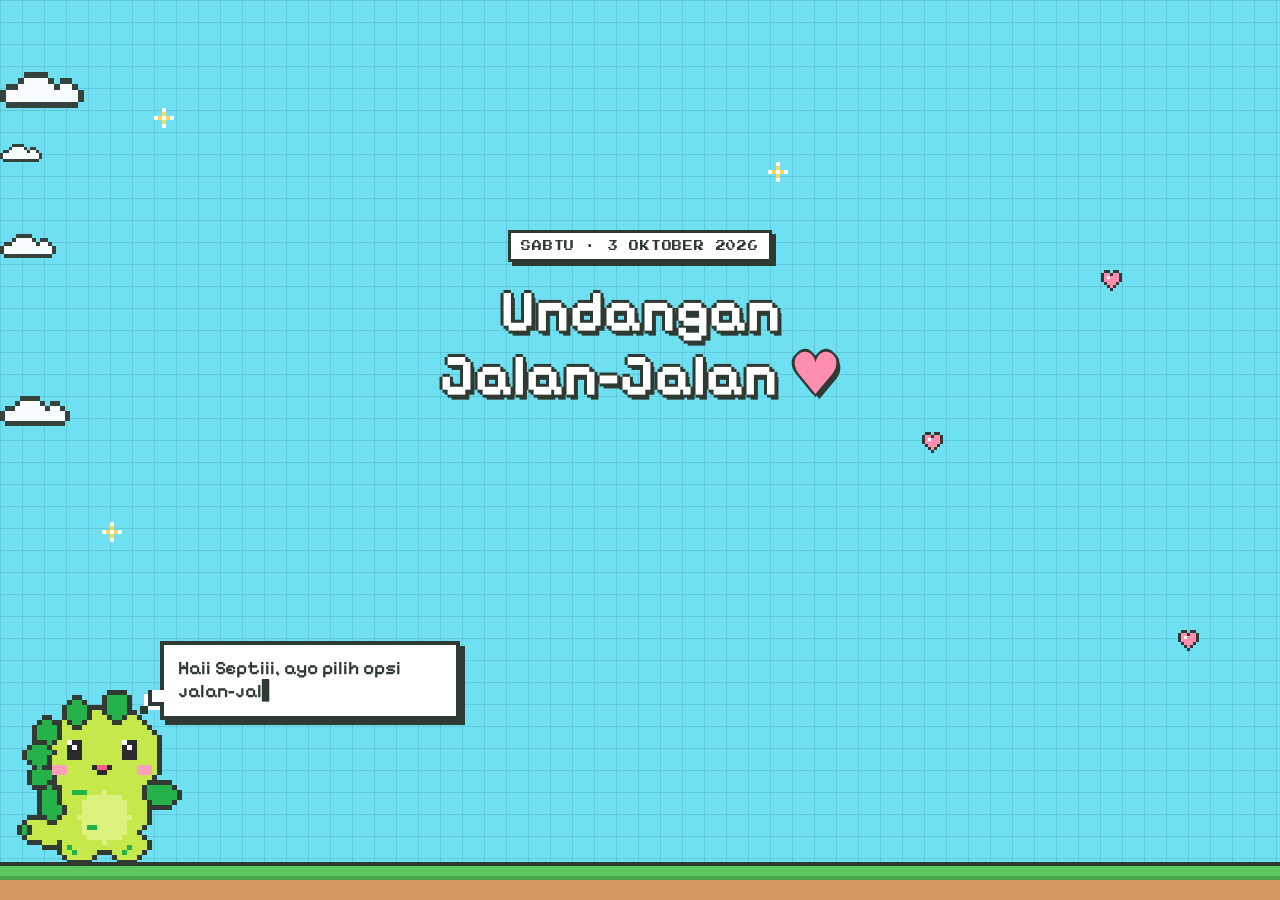
==== undangan-septi/index.html @ 7ed09041 "Tambah halaman undangan interaktif dengan dino pixel Co-Authored-By: Claude Opus 5.5 <noreply@anthro" ====
<!doctype html><html lang="id"><head><meta charset="utf-8"><meta name="viewport" content="width=device-width,initial-scale=1,viewport-fit=cover"></head><body style="margin:0">
<title>Undangan Jalan-Jalan Septi</title>
<link rel="preconnect" href="https://fonts.googleapis.com">
<link rel="preconnect" href="https://fonts.gstatic.com" crossorigin>
<link rel="stylesheet" href="https://fonts.googleapis.com/css2?family=Pixelify+Sans:wght@400;600;700&family=Press+Start+2P&display=swap">
<style>
  :root {
    color-scheme: light;
    --sky: #6fe0f2;
    --grid: rgba(20, 90, 110, 0.16);
    --ink: #2f3a33;
    --paper: #ffffff;
    --lime: #c5e84b;
    --leaf: #26b24b;
    --leaf-dark: #1c8a39;
    --pink: #ff8fb1;
    --pink-soft: #ffd3e0;
    --sun: #ffd65c;
    --grass: #5cc85f;
    --dirt: #d49a62;
  }
  html, body { height: 100%; }
  body {
    background-color: var(--sky);
    background-image:
      linear-gradient(var(--grid) 1px, transparent 1px),
      linear-gradient(90deg, var(--grid) 1px, transparent 1px);
    background-size: 22px 22px;
    color: var(--ink);
    font-family: "Pixelify Sans", ui-rounded, "Trebuchet MS", system-ui, sans-serif;
    font-size: 18px;
    overflow-x: hidden;
  }
  .app {
    position: relative;
    min-height: 100%;
    display: flex;
    flex-direction: column;
  }
  .deco { position: fixed; inset: 0; pointer-events: none; overflow: hidden; }
  .cloud { position: absolute; image-rendering: pixelated; opacity: 0.95; animation: drift linear infinite; }
  @keyframes drift { from { transform: translateX(110vw); } to { transform: translateX(-40vw); } }
  .sparkle { position: absolute; image-rendering: pixelated; animation: twinkle 2.4s ease-in-out infinite; }
  @keyframes twinkle { 0%, 100% { opacity: .25; transform: scale(.8); } 50% { opacity: 1; transform: scale(1.1); } }

  .ground {
    position: fixed; left: 0; right: 0; bottom: 0; height: 34px;
    background:
      linear-gradient(var(--grass) 0 10px, #45a84a 10px 14px, var(--dirt) 14px);
    border-top: 4px solid var(--ink);
    padding-bottom: env(safe-area-inset-bottom, 0px);
  }

  main {
    position: relative;
    z-index: 2;
    flex: 1;
    display: grid;
    place-items: center;
    padding-inline: 16px;
    padding-block: 28px 290px;
  }
  .panel { width: 100%; max-width: 620px; display: grid; gap: 18px; justify-items: center; text-align: center; }
  .eyebrow {
    font-family: "Press Start 2P", monospace; font-size: 10px; letter-spacing: .08em;
    background: var(--paper); border: 3px solid var(--ink); padding: 8px 10px;
    box-shadow: 4px 4px 0 var(--ink);
  }
  h1 {
    margin: 0; font-weight: 700; line-height: 1.1;
    font-size: clamp(34px, 9vw, 58px);
    color: var(--paper);
    text-shadow: 3px 0 var(--ink), -3px 0 var(--ink), 0 3px var(--ink), 0 -3px var(--ink), 4px 5px 0 var(--ink);
    text-wrap: balance;
  }
  h1 .heart { color: var(--pink); }

  .btn {
    font-family: "Pixelify Sans", ui-rounded, system-ui, sans-serif;
    font-weight: 700;
    font-size: 22px;
    color: var(--ink);
    background: var(--paper);
    border: 4px solid var(--ink);
    box-shadow: 5px 5px 0 var(--ink);
    padding: 14px 26px;
    cursor: pointer;
    transition: transform .08s, box-shadow .08s, background .15s;
    min-height: 56px;
  }
  a.btn { display: inline-block; text-decoration: none; }
  .btn:hover { transform: translate(-1px, -2px); box-shadow: 6px 7px 0 var(--ink); }
  .btn:active { transform: translate(3px, 3px); box-shadow: 2px 2px 0 var(--ink); }
  .btn:focus-visible { outline: 4px dashed var(--pink); outline-offset: 4px; }
  .btn.primary { background: var(--lime); }
  .btn.pink { background: var(--pink-soft); }
  .btn.big { font-size: 28px; padding: 16px 44px; }
  .btn[disabled] { opacity: .45; cursor: default; transform: none; box-shadow: 5px 5px 0 var(--ink); }
  .btn.chosen { background: var(--lime); opacity: 1; }

  .choices { display: flex; flex-wrap: wrap; gap: 18px; justify-content: center; width: 100%; }
  .time-btn { display: grid; gap: 2px; min-width: 150px; }
  .time-btn .t { font-size: 38px; line-height: 1; }
  .time-btn .s { font-size: 15px; font-weight: 400; }

  .opt {
    display: grid; justify-items: center; gap: 6px;
    width: 172px; padding: 14px 12px 16px;
  }
  .opt canvas { width: 64px; height: 64px; image-rendering: pixelated; }
  .opt .n { font-size: 21px; line-height: 1.1; }
  .opt .s { font-size: 14px; font-weight: 400; line-height: 1.2; }

  .schedule {
    width: 100%;
    background: var(--paper);
    border: 4px solid var(--ink);
    box-shadow: 6px 6px 0 var(--ink);
    text-align: left;
  }
  .schedule-head {
    background: var(--leaf); color: var(--paper);
    padding: 10px 14px; border-bottom: 4px solid var(--ink);
    display: flex; flex-wrap: wrap; justify-content: space-between; gap: 4px 12px; align-items: baseline;
  }
  .schedule-head b { font-size: 22px; }
  .schedule-head span { font-family: "Press Start 2P", monospace; font-size: 9px; letter-spacing: .06em; }
  .table-wrap { overflow-x: auto; }
  table { width: 100%; border-collapse: collapse; font-size: 17px; }
  th {
    font-family: "Press Start 2P", monospace; font-size: 9px; letter-spacing: .06em;
    text-align: left; padding: 10px 12px; background: var(--pink-soft); border-bottom: 3px solid var(--ink);
  }
  td { padding: 10px 12px; border-bottom: 2px dashed rgba(47, 58, 51, .25); vertical-align: top; }
  tr:last-child td { border-bottom: 0; }
  td.time { white-space: nowrap; font-weight: 700; font-variant-numeric: tabular-nums; }
  tr.star td { background: #f4fbd8; }
  tr.star td:nth-child(2)::after { content: " ♥"; color: var(--pink); }
  .place { color: var(--leaf-dark); font-weight: 600; }

  .row-actions { display: flex; flex-wrap: wrap; gap: 16px; justify-content: center; }
  .note { font-size: 15px; margin: 0; max-width: 46ch; }

  /* ---- Dino & balon ---- */
  .dino-zone {
    position: fixed; z-index: 3;
    left: 12px; bottom: 30px;
    transition: left 1.6s steps(16), transform 1.6s steps(16);
    padding-bottom: env(safe-area-inset-bottom, 0px);
  }
  .dino-zone.center { left: 50%; transform: translateX(-50%); }
  #dino { display: block; image-rendering: pixelated; width: 170px; height: 200px; }
  .qmark {
    position: absolute; left: 0; top: -14px;
    font-family: "Press Start 2P", monospace; font-size: 26px; color: var(--paper);
    text-shadow: 3px 0 var(--ink), -3px 0 var(--ink), 0 3px var(--ink), 0 -3px var(--ink);
    animation: hop .7s steps(2) infinite;
  }
  @keyframes hop { 50% { transform: translateY(-6px) rotate(8deg); } }
  .bubble {
    box-sizing: border-box;
    position: absolute; left: 148px; bottom: 150px;
    width: max-content; max-width: min(300px, calc(100vw - 180px));
    background: var(--paper);
    border: 4px solid var(--ink);
    box-shadow: 5px 5px 0 var(--ink);
    padding: 12px 14px;
    font-size: 19px; font-weight: 600; line-height: 1.25;
    animation: pop .25s steps(3);
  }
  .bubble::before {
    content: ""; position: absolute; left: -16px; bottom: 10px;
    width: 12px; height: 12px; background: var(--paper);
    border-left: 4px solid var(--ink); border-bottom: 4px solid var(--ink);
    box-shadow: -4px 4px 0 0 var(--paper);
  }
  .bubble::after {
    content: ""; position: absolute; left: -24px; bottom: 2px; width: 8px; height: 8px;
    background: var(--ink);
  }
  .dino-zone.center .bubble { left: 50%; transform: translateX(-50%); bottom: 206px; max-width: min(320px, calc(100vw - 32px)); }
  .dino-zone.center .bubble::before, .dino-zone.center .bubble::after { display: none; }
  @keyframes pop { from { transform: scale(.6); } to { transform: scale(1); } }
  .dino-zone.center .bubble { animation: none; }
  .caret { display: inline-block; width: .5em; animation: blink 1s steps(2) infinite; }
  @keyframes blink { 50% { opacity: 0; } }

  .fade-in { animation: fadeIn .35s steps(4) both; }
  @keyframes fadeIn { from { opacity: 0; transform: translateY(8px); } to { opacity: 1; transform: none; } }

  .heart-fx { position: fixed; z-index: 4; image-rendering: pixelated; pointer-events: none; animation: floatUp linear forwards; }
  @keyframes floatUp { 0% { transform: translateY(0); opacity: 1; } 75% { opacity: 1; } 100% { transform: translateY(-85vh); opacity: 0; } }

  .side-card {
    position: absolute; bottom: 18px; width: 150px; box-sizing: border-box;
    background: var(--paper); border: 4px solid var(--ink); box-shadow: 5px 5px 0 var(--ink);
    padding: 10px 8px; display: grid; justify-items: center; gap: 4px; text-align: center;
    animation: pop .3s steps(3) both;
  }
  .side-card.left { right: calc(100% + 10px); }
  .side-card.right { left: calc(100% + 10px); animation-delay: .15s; }
  .side-card .lbl { font-family: "Press Start 2P", monospace; font-size: 8px; letter-spacing: .06em; }
  .side-card .big { font-size: 34px; font-weight: 700; line-height: 1; font-variant-numeric: tabular-nums; }
  .side-card .nm { font-size: 18px; font-weight: 700; line-height: 1.1; }
  .side-card canvas { width: 44px; height: 44px; image-rendering: pixelated; }
  .overlay {
    position: fixed; inset: 0; z-index: 10; background: rgba(34, 44, 38, .72);
    display: grid; place-items: center; padding-inline: 16px; padding-block: 16px;
  }
  .sheet {
    width: 100%; max-width: 420px; background: var(--sky); border: 4px solid var(--ink); box-shadow: 6px 6px 0 var(--ink);
    padding: 14px; display: grid; gap: 12px; justify-items: center; text-align: center; box-sizing: border-box;
  }
  .sheet img { width: 100%; max-height: 52vh; object-fit: contain; border: 3px solid var(--ink); background: var(--paper); }
  .sheet p { margin: 0; font-size: 16px; font-weight: 600; }
  .sheet .row-actions { gap: 12px; }
  .sheet .btn { font-size: 18px; padding: 10px 16px; min-height: 48px; }
  .link-btn { background: none; border: 0; font: inherit; font-size: 15px; text-decoration: underline; color: var(--ink); cursor: pointer; }
  @media (max-width: 520px) {
    body { font-size: 17px; }
    #dino { width: 136px; height: 160px; }
    .qmark { font-size: 20px; }
    .side-card { width: 112px; padding: 8px 6px; bottom: 12px; }
    .side-card.left { right: calc(100% + 6px); }
    .side-card.right { left: calc(100% + 6px); }
    .side-card .big { font-size: 28px; }
    .side-card .nm { font-size: 16px; }
    .side-card .lbl { font-size: 7px; }
    .bubble { left: 120px; bottom: 118px; font-size: 17px; max-width: calc(100vw - 150px); }
    .dino-zone.center .bubble { bottom: 166px; }
    main { padding-block: 22px 240px; }
    .opt { width: 100%; max-width: 320px; grid-template-columns: 56px 1fr; justify-items: start; text-align: left; align-items: center; column-gap: 12px; padding: 10px 14px; }
    .opt canvas { width: 56px; height: 56px; grid-row: span 2; }
    .choices { gap: 14px; }
    table { font-size: 15px; }
    td, th { padding: 8px 8px; }
  }
  @media (prefers-reduced-motion: reduce) {
    .cloud, .sparkle, .qmark { animation: none; }
    .dino-zone { transition: none; }
  }
</style>

<div class="app">
  <div class="deco" id="deco" aria-hidden="true"></div>
  <div class="ground" aria-hidden="true"></div>

  <main>
    <div class="panel" id="panel" aria-live="polite"></div>
  </main>

  <div class="dino-zone" id="dinoZone">
    <div class="bubble" id="bubble" role="status"></div>
    <canvas id="dino" width="34" height="40" aria-label="Dino hijau kecil yang lucu"></canvas>
  </div>
</div>

<script>
(() => {
  // ===================== DINO PIXEL =====================
  const GW = 34, GH = 40, OY = 2;
  const COL = {
    L: "#c5e84b", Y: "#dcf27f", G: "#26b24b", g: "#26b24b", O: "#333a33",
    K: "#2b2b2b", W: "#ffffff", P: "#ff9fb8", T: "#ff5d86", B: "#8fd8ff",
  };
  const inE = (x, y, cx, cy, rx, ry) => {
    const dx = (x + 0.5 - cx) / rx, dy = (y + 0.5 - cy) / ry;
    return dx * dx + dy * dy <= 1;
  };
  const ARMS = {
    down: [[6.5, 26, 2.8, 2.2], [25.8, 26, 2.2, 1.8]],
    waveA: [[5.2, 20.5, 2, 3.2], [25.8, 26, 2.2, 1.8]],
    waveB: [[4.2, 22.8, 3, 2.1], [25.8, 26, 2.2, 1.8]],
    upA: [[5.2, 20, 2, 3.2], [27, 20, 2, 3.2]],
    upB: [[5.8, 19, 2, 3.2], [26.4, 19, 2, 3.2]],
  };
  const SPIKES = [[13, 5.2, 2.4], [21, 6.6, 2.2], [26.8, 10.4, 2.2], [28.6, 14.8, 2.2], [28.2, 19.4, 2], [26.4, 23.3, 1.9]];
  const cache = {};

  function buildBody(armKey) {
    if (cache[armKey]) return cache[armKey];
    const g = new Array(GW * GH).fill(null);
    const set = (x, y, v) => { if (x >= 0 && y >= 0 && x < GW && y < GH) g[y * GW + x] = v; };
    const get = (x, y) => (x < 0 || y < 0 || x >= GW || y >= GH) ? null : g[y * GW + x];
    for (let y = 0; y < GH - OY; y++) for (let x = 0; x < GW; x++) {
      if (inE(x, y, 16, 15, 11.5, 9.5) || inE(x, y, 16, 26, 9, 8) ||
          inE(x, y, 11, 33, 4, 3) || inE(x, y, 20.5, 33, 4, 3) || inE(x, y, 26.5, 30, 5.5, 2.6)) set(x, y, "L");
    }
    for (let y = 0; y < GH; y++) for (let x = 0; x < GW; x++) {
      if (get(x, y) === "L" && inE(x, y, 15.5, 27.5, 5, 5)) set(x, y, "Y");
      if (get(x, y) && x >= 31 && y >= 28) set(x, y, "G");
    }
    for (const [cx, cy, r] of SPIKES) for (let y = 0; y < GH; y++) for (let x = 0; x < GW; x++) if (inE(x, y, cx, cy, r, r)) set(x, y, "G");
    for (const [cx, cy, rx, ry] of ARMS[armKey]) for (let y = 0; y < GH; y++) for (let x = 0; x < GW; x++) if (inE(x, y, cx, cy, rx, ry)) set(x, y, "G");
    // bintik-bintik
    [[19, 22], [20, 22], [21, 22], [17, 29], [18, 29], [10, 33], [11, 34], [21, 34], [22, 33]].forEach(([x, y]) => set(x, y, "g"));
    // garis tepi
    const out = g.slice();
    for (let y = 0; y < GH; y++) for (let x = 0; x < GW; x++) {
      const v = get(x, y);
      const n = [get(x + 1, y), get(x - 1, y), get(x, y + 1), get(x, y - 1)];
      if (!v && n.some(Boolean)) out[y * GW + x] = "O";
      if ((v === "L" || v === "Y") && n.includes("G")) out[y * GW + x] = "O";
    }
    // kaki: garis pemisah
    [[15, 34], [15, 35], [16, 35]].forEach(([x, y]) => { if (out[y * GW + x]) out[y * GW + x] = "O"; });
    cache[armKey] = out;
    return out;
  }

  function faceCells(face, blink) {
    const c = [];
    const put = (x, y, v) => c.push([x, y, v]);
    const cheeks = () => { for (const x0 of [6, 23]) for (let x = x0; x < x0 + 3; x++) for (let y = 17; y <= 18; y++) put(x, y, "P"); };
    if (face === "happy") {
      [[9, 15], [10, 14], [11, 14], [12, 15], [19, 15], [20, 14], [21, 14], [22, 15]].forEach(([x, y]) => put(x, y, "K"));
      for (let x = 13; x <= 18; x++) put(x, 17, "K");
      put(13, 18, "K"); put(18, 18, "K");
      for (let x = 14; x <= 17; x++) put(x, 18, "T");
      for (let x = 14; x <= 17; x++) put(x, 19, "K");
      cheeks();
    } else if (face === "confused") {
      [[10, 14], [11, 14], [10, 15], [11, 15]].forEach(([x, y]) => put(x, y, "K"));
      put(11, 14, "W");
      [[19, 14], [20, 14], [21, 14], [22, 14]].forEach(([x, y]) => put(x, y, "K"));
      [[9, 12], [10, 11], [11, 11], [20, 11], [21, 11], [22, 12]].forEach(([x, y]) => put(x, y, "K"));
      [[13, 18], [14, 17], [15, 18], [16, 17], [17, 18], [18, 17]].forEach(([x, y]) => put(x, y, "K"));
      put(7, 11, "B"); put(7, 12, "B"); put(6, 12, "B");
      cheeks();
    } else {
      if (blink) {
        [[9, 15], [10, 15], [11, 15], [20, 15], [21, 15], [22, 15]].forEach(([x, y]) => put(x, y, "K"));
      } else {
        for (const x0 of [9, 20]) for (let x = x0; x < x0 + 3; x++) for (let y = 12; y <= 15; y++) put(x, y, "K");
        put(10, 13, "W"); put(21, 13, "W"); put(11, 12, "W"); put(22, 12, "W");
      }
      put(14, 17, "K"); put(17, 17, "K"); put(15, 17, "T"); put(16, 17, "T"); put(15, 18, "K"); put(16, 18, "K");
      cheeks();
    }
    return c;
  }

  const dCanvas = document.getElementById("dino");
  const dctx = dCanvas.getContext("2d");
  const dino = { mood: "normal", anim: "idle", t: 0, blinkT: 2.5, blink: 0 };

  function drawDino(ctx, armKey, face, bounce, blink) {
    ctx.clearRect(0, 0, GW, GH);
    const g = buildBody(armKey);
    const oy = OY - bounce;
    for (let y = 0; y < GH; y++) for (let x = 0; x < GW; x++) {
      const v = g[y * GW + x];
      if (!v) continue;
      ctx.fillStyle = COL[v];
      ctx.fillRect(GW - 1 - x, y + oy, 1, 1);
    }
    for (const [x, y, v] of faceCells(face, blink)) { ctx.fillStyle = COL[v]; ctx.fillRect(GW - 1 - x, y + oy, 1, 1); }
  }

  const reduce = window.matchMedia("(prefers-reduced-motion: reduce)").matches;
  let last = performance.now();
  function loop(now) {
    const dt = Math.min(0.05, (now - last) / 1000); last = now;
    dino.t += dt;
    dino.blinkT -= dt;
    if (dino.blinkT <= 0) { dino.blink = 0.15; dino.blinkT = 2 + Math.random() * 3; }
    if (dino.blink > 0) dino.blink -= dt;
    const beat = Math.floor(dino.t / 0.32) % 2;
    let arm = "down", bounce = 0;
    if (dino.anim === "wave") { arm = beat ? "waveA" : "waveB"; bounce = reduce ? 0 : (Math.floor(dino.t / 0.64) % 2); }
    else if (dino.anim === "cheer") { arm = beat ? "upA" : "upB"; bounce = reduce ? 0 : (beat ? 2 : 0); }
    else { bounce = reduce ? 0 : (Math.floor(dino.t / 0.55) % 2); arm = (Math.floor(dino.t / 2.2) % 3 === 2) ? (beat ? "waveA" : "down") : "down"; }
    drawDino(dctx, arm, dino.mood, bounce, dino.mood === "normal" && dino.blink > 0);
    requestAnimationFrame(loop);
  }
  requestAnimationFrame(loop);

  // ===================== PIXEL ICON & DEKORASI =====================
  function pixelImg(rows, pal, scale = 1) {
    const c = document.createElement("canvas");
    c.width = rows[0].length; c.height = rows.length;
    const x = c.getContext("2d");
    rows.forEach((r, j) => [...r].forEach((ch, i) => { if (ch !== ".") { x.fillStyle = pal[ch]; x.fillRect(i, j, 1, 1); } }));
    return c;
  }
  const HEART = [".KK.KK.", "KPPKPPK", "KPWPPPK", "KPPPPPK", ".KPPPK.", "..KPK..", "...K..."];
  const HEART_PAL = { K: "#333a33", P: "#ff8fb1", W: "#ffffff" };
  const CLOUD = ["....KKKK......", "...KWWWWK.KK..", ".KKWWWWWWKWWK.", "KWWWWWWWWWWWWK", "KWWWWWWWWWWWWK", ".KKKKKKKKKKKK."];
  const SPARK = ["..K..", "..Y..", "KYWYK", "..Y..", "..K.."];
  const ICONS = {
    parfum: { rows: [
      "....KKKK....", "....KPPK....", "....KKKK....", "...KKKKKK...", "..KWBBBBBK..", ".KWBBBBBBBK.",
      ".KBBBWWBBBK.", ".KBBWPPWBBK.", ".KBBBWWBBBK.", ".KBBBBBBBBK.", "..KBBBBBBK..", "...KKKKKK..."],
      pal: { K: "#333a33", P: "#ff8fb1", B: "#b99cf0", W: "#ffffff" } },
    buku: { rows: [
      "............", ".KKKKK.KKKKK", "KWWWWWKWWWWK", "KWLLLWKWLLWK", "KWWWWWKWWWWK", "KWLLLWKWLLWK",
      "KWWWWWKWWWWK", "KWLLWWKWLLLK", "KWWWWWKWWWWK", "KGGGGGKGGGGK", ".KKKKKKKKKK.", "......P....."],
      pal: { K: "#333a33", W: "#fffbea", L: "#9aa39c", G: "#26b24b", P: "#ff8fb1" } },
    bunga: { rows: [
      "...KK..KK...", "..KPPKKPPK..", "..KPPYYPPK..", "...KYYYYK...", "..KPPYYPPK..", "..KPPKKPPK..",
      "...KKGGKK...", ".KK..GG..KK.", "KGGK.GG.KGGK", ".KGGKGGKGGK.", "..KKKGGKKK..", "....KGGK...."],
      pal: { K: "#333a33", P: "#ff8fb1", Y: "#ffd65c", G: "#26b24b" } },
  };
  const heartURL = pixelImg(HEART, HEART_PAL).toDataURL();

  function buildDeco() {
    const deco = document.getElementById("deco");
    const cloudURL = pixelImg(CLOUD, { K: "#333a33", W: "#ffffff" }).toDataURL();
    const sparkURL = pixelImg(SPARK, { K: "#ffffff", Y: "#ffd65c", W: "#ffffff" }).toDataURL();
    [[8, 70, 0], [26, 95, -30], [44, 80, -55], [16, 120, -80]].forEach(([top, dur, delay], i) => {
      const im = new Image(); im.src = cloudURL; im.className = "cloud";
      const s = [6, 4, 5, 3][i];
      im.style.cssText = `top:${top}%;width:${14 * s}px;height:${6 * s}px;animation-duration:${dur}s;animation-delay:${delay}s`;
      deco.appendChild(im);
    });
    [[12, 12], [30, 86], [58, 8], [70, 92], [18, 60], [48, 72]].forEach(([top, left], i) => {
      const im = new Image(); im.src = i % 2 ? heartURL : sparkURL; im.className = "sparkle";
      im.style.cssText = `top:${top}%;left:${left}%;width:${i % 2 ? 21 : 20}px;animation-delay:${i * 0.4}s`;
      deco.appendChild(im);
    });
  }
  buildDeco();

  function burstHearts(n = 24) {
    for (let i = 0; i < n; i++) {
      const im = new Image(); im.src = heartURL; im.className = "heart-fx";
      const size = 14 + Math.round(Math.random() * 3) * 7;
      im.style.cssText = `left:${Math.random() * 96}vw;bottom:${-10 - Math.random() * 20}px;width:${size}px;` +
        `animation-duration:${3 + Math.random() * 3}s;animation-delay:${Math.random() * 1.8}s`;
      document.body.appendChild(im);
      setTimeout(() => im.remove(), 8000);
    }
  }

  // ===================== DATA JADWAL =====================
  const PLANS = {
    parfum: { name: "Meracik Parfum", sub: "Racik wangi khas kamu", rows: [
      ["breakfast", "10.45", "Sarapan roti & latte", "Perdipe Coffee"],
      ["11.15", "12.45", "Makan siang", "Desa Palagan"],
      ["13.15", "15.15", "Meracik parfum", "Wangi Lab", true],
      ["15.45", "17.45", "Makan malam", "Epic Coffee"],
      ["17.45", "18.00", "Diantar pulang", "Rumah Septi"],
    ] },
    buku: { name: "Membaca Buku", sub: "Ngopi & tukar buku", rows: [
      ["breakfast", "10.45", "Sarapan pastry & latte", "Cinema Bakery"],
      ["11.15", "12.45", "Makan siang", "Ndalem Klangenan"],
      ["13.00", "16.15", "Membaca & tukar buku", "Buku Akik", true],
      ["16.45", "17.50", "Makan malam", "Ayodhya Resto"],
      ["17.50", "18.00", "Diantar pulang", "Rumah Septi"],
    ] },
    bunga: { name: "Merangkai Bunga", sub: "Rangkai buket sendiri", rows: [
      ["breakfast", "10.45", "Sarapan pastry & latte", "Cinema Bakery"],
      ["11.30", "12.45", "Makan siang", "Ayodhya Resto"],
      ["13.15", "15.15", "Merangkai bunga", "Bebungaan Atelier", true],
      ["15.45", "17.45", "Makan malam", "Joglo D'padma"],
      ["17.45", "18.00", "Diantar pulang", "Rumah Septi"],
    ] },
  };
  const state = { pickup: null, plan: null };
  const plus20 = (t) => { const [h, m] = t.split(".").map(Number); const x = h * 60 + m + 20; return String(Math.floor(x / 60)).padStart(2, "0") + "." + String(x % 60).padStart(2, "0"); };

  // ===================== BALON DIALOG =====================
  const bubble = document.getElementById("bubble");
  const zone = document.getElementById("dinoZone");
  let typeTimer = null, qmark = null;
  function say(text, done) {
    clearInterval(typeTimer);
    bubble.style.animation = "none"; void bubble.offsetWidth; bubble.style.animation = "";
    if (reduce) { bubble.textContent = text; done && done(); return; }
    const chars = [...text]; let i = 0;
    bubble.innerHTML = '<span></span><span class="caret">▌</span>';
    const span = bubble.firstChild;
    typeTimer = setInterval(() => {
      span.textContent += chars[i++] || "";
      if (i >= chars.length) { clearInterval(typeTimer); bubble.querySelector(".caret")?.remove(); done && done(); }
    }, 38);
  }
  function mood(m, anim = "idle") {
    dino.mood = m; dino.anim = anim;
    if (m === "confused" && !qmark) {
      qmark = document.createElement("div"); qmark.className = "qmark"; qmark.textContent = "?"; qmark.setAttribute("aria-hidden", "true");
      zone.appendChild(qmark);
    } else if (m !== "confused" && qmark) { qmark.remove(); qmark = null; }
  }

  // ===================== HALAMAN =====================
  const panel = document.getElementById("panel");
  const el = (html) => { const d = document.createElement("div"); d.innerHTML = html.trim(); return d.firstChild; };
  function clear() { panel.innerHTML = ""; }

  function page0() {
    clear(); zone.classList.remove("center");
    mood("normal", "wave");
    panel.append(el('<div class="eyebrow fade-in">SABTU · 3 OKTOBER 2026</div>'));
    panel.append(el('<h1 class="fade-in">Undangan Jalan-Jalan <span class="heart">♥</span></h1>'));
    say("Haii Septiii, ayo pilih opsi jalan-jalan nantii!!", () => {
      const b = el('<button class="btn primary big fade-in" id="start" type="button">Mulai ▶</button>');
      b.addEventListener("click", page1);
      panel.append(b);
    });
  }

  function page1() {
    clear(); mood("confused");
    panel.append(el('<div class="eyebrow fade-in">PILIHAN 1 DARI 2</div>'));
    const wrap = el('<div class="choices fade-in"></div>');
    [["08.00", "Pagi-pagi ☀"], ["09.00", "Santai dulu ☁"]].forEach(([t, s]) => {
      const b = el(`<button class="btn time-btn" type="button"><span class="t">${t}</span><span class="s">${s}</span></button>`);
      b.addEventListener("click", () => {
        state.pickup = t;
        wrap.querySelectorAll("button").forEach((x) => { x.disabled = x !== b; });
        b.classList.add("chosen");
        mood("happy", "cheer");
        say(`Okee, dijemput jam ${t} yaa`, () => {
          const next = el('<button class="btn primary fade-in" type="button">Lanjut ▶</button>');
          next.addEventListener("click", page2);
          panel.append(next);
        });
      });
      wrap.append(b);
    });
    say("Mau dijemput jam berapa?", () => panel.append(wrap));
  }

  function page2() {
    clear(); zone.classList.remove("center"); mood("confused");
    panel.append(el('<div class="eyebrow fade-in">PILIHAN 2 DARI 2</div>'));
    const wrap = el('<div class="choices fade-in"></div>');
    Object.entries(PLANS).forEach(([key, p]) => {
      const b = el(`<button class="btn opt" type="button"><span class="n">${p.name}</span><span class="s">${p.sub}</span></button>`);
      const icon = pixelImg(ICONS[key].rows, ICONS[key].pal);
      b.prepend(icon);
      b.addEventListener("click", () => {
        state.plan = key;
        wrap.querySelectorAll("button").forEach((x) => { x.disabled = x !== b; });
        b.classList.add("chosen");
        mood("happy", "cheer");
        say("Okay, let's goo!!", () => {
          const next = el('<button class="btn primary fade-in" type="button">Lihat jadwalnya ▶</button>');
          next.addEventListener("click", page3);
          panel.append(next);
        });
      });
      wrap.append(b);
    });
    say("Mau kegiatan apa nanti?", () => panel.append(wrap));
  }

  function page3() {
    clear(); mood("normal", "idle");
    const p = PLANS[state.plan];
    const rows = [["pickup", null, "Dijemput", "Rumah Septi"], ...p.rows].map((r) => {
      let start = r[0], end = r[1];
      if (start === "pickup") { start = state.pickup; end = plus20(state.pickup); }
      if (start === "breakfast") start = plus20(state.pickup);
      return `<tr class="${r[4] ? "star" : ""}"><td class="time">${start} – ${end}</td><td>${r[2]}</td><td class="place">${r[3]}</td></tr>`;
    }).join("");
    const card = el(`
      <section class="schedule fade-in" aria-label="Jadwal jalan-jalan">
        <div class="schedule-head"><b>${p.name}</b><span>SABTU, 3 OKT 2026</span></div>
        <div class="table-wrap"><table>
          <thead><tr><th>WAKTU</th><th>KEGIATAN</th><th>TEMPAT</th></tr></thead>
          <tbody>${rows}</tbody>
        </table></div>
      </section>`);
    const actions = el('<div class="row-actions fade-in"></div>');
    const yes = el('<button class="btn primary big" type="button">Setuju ♥</button>');
    const other = el('<button class="btn pink" type="button">Mau liat yang lain dulu</button>');
    yes.addEventListener("click", finale);
    other.addEventListener("click", page2);
    actions.append(yes, other);
    panel.append(card);
    say("Ini jadwal kita nantiii", () => panel.append(actions));
  }

  const FINAL_TEXT = "Yeyyy, setuju yaaa, sampai ketemu tanggal 3 ❤️";

  function finale() {
    clear();
    mood("happy", "cheer");
    zone.classList.add("center");
    bubble.textContent = "";
    zone.querySelectorAll(".side-card").forEach((n) => n.remove());
    const p = PLANS[state.plan];
    setTimeout(() => {
      burstHearts();
      const left = el(`<div class="side-card left"><span class="lbl">DIJEMPUT</span><span class="big">${state.pickup}</span><span class="nm">WIB</span></div>`);
      const right = el(`<div class="side-card right"><span class="lbl">KEGIATAN</span><span class="nm">${p.name}</span></div>`);
      right.insertBefore(pixelImg(ICONS[state.plan].rows, ICONS[state.plan].pal), right.children[1]);
      zone.append(left, right);
      say(FINAL_TEXT, () => {
        panel.append(el('<div class="eyebrow fade-in">JAWABAN SEPTI ♥</div>'));
        const send = el('<button class="btn primary big fade-in" type="button" id="send">Kirim ke Juli ✉</button>');
        send.addEventListener("click", () => sendToJuli(send));
        panel.append(send);
        const redo = el('<button class="link-btn fade-in" type="button">Ubah pilihan</button>');
        redo.addEventListener("click", () => { zone.querySelectorAll(".side-card").forEach((n) => n.remove()); page1(); });
        panel.append(redo);
      });
    }, reduce ? 0 : 1700);
  }

  function wrapText(ctx, text, maxW) {
    const words = text.split(" "); const lines = []; let line = "";
    for (const w of words) {
      const test = line ? line + " " + w : w;
      if (ctx.measureText(test).width > maxW && line) { lines.push(line); line = w; } else line = test;
    }
    if (line) lines.push(line);
    return lines;
  }
  function box(ctx, x, y, w, h, fill, b = 8) {
    ctx.fillStyle = "#333a33"; ctx.fillRect(x + b, y + b, w, h);
    ctx.fillRect(x, y, w, h);
    ctx.fillStyle = fill; ctx.fillRect(x + b, y + b, w - 2 * b, h - 2 * b);
  }

  async function makeCard() {
    try { await document.fonts.ready; } catch (e) {}
    const W = 1080, H = 1350;
    const c = document.createElement("canvas"); c.width = W; c.height = H;
    const x = c.getContext("2d");
    x.imageSmoothingEnabled = false;
    const FONT = '"Pixelify Sans", ui-rounded, "Trebuchet MS", sans-serif';
    x.fillStyle = "#6fe0f2"; x.fillRect(0, 0, W, H);
    x.fillStyle = "rgba(20,90,110,0.16)";
    for (let i = 0; i < W; i += 40) x.fillRect(i, 0, 2, H);
    for (let j = 0; j < H; j += 40) x.fillRect(0, j, W, 2);
    // tanah
    x.fillStyle = "#333a33"; x.fillRect(0, H - 110, W, 8);
    x.fillStyle = "#5cc85f"; x.fillRect(0, H - 102, W, 28);
    x.fillStyle = "#45a84a"; x.fillRect(0, H - 74, W, 10);
    x.fillStyle = "#d49a62"; x.fillRect(0, H - 64, W, 64);
    // hati
    const heart = pixelImg(HEART, HEART_PAL);
    [[70, 60, 8], [940, 110, 10], [120, 330, 7], [900, 360, 8], [470, 300, 5], [620, 400, 6]].forEach(([hx, hy, sc]) => x.drawImage(heart, hx, hy, 7 * sc, 7 * sc));
    // judul
    x.textAlign = "center"; x.textBaseline = "middle";
    box(x, 330, 60, 420, 64, "#ffffff", 6);
    x.fillStyle = "#333a33"; x.font = `600 30px ${FONT}`; x.fillText("SABTU · 3 OKTOBER 2026", 540, 94);
    x.font = `700 92px ${FONT}`; x.lineJoin = "round"; x.lineWidth = 16; x.strokeStyle = "#333a33";
    x.strokeText("Jawaban Septi", 540, 200); x.fillStyle = "#ffffff"; x.fillText("Jawaban Septi", 540, 200);
    // balon
    x.font = `700 50px ${FONT}`;
    const lines = wrapText(x, FINAL_TEXT, 720);
    const bh = 60 + lines.length * 62;
    box(x, 150, 500, 780, bh, "#ffffff", 8);
    x.fillStyle = "#333a33"; lines.forEach((l, i) => x.fillText(l, 540, 500 + 38 + 31 + i * 62));
    const ty = 500 + bh;
    x.fillStyle = "#333a33"; x.fillRect(516, ty, 48, 16); x.fillRect(524, ty + 16, 32, 16); x.fillRect(532, ty + 32, 16, 12);
    x.fillStyle = "#ffffff"; x.fillRect(524, ty - 8, 32, 16); x.fillRect(532, ty + 8, 16, 12);
    // dino
    const sp = document.createElement("canvas"); sp.width = GW; sp.height = GH;
    drawDino(sp.getContext("2d"), "upA", "happy", 0, false);
    const sc = 12, dw = GW * sc, dh = GH * sc;
    x.drawImage(sp, (W - dw) / 2, H - 104 - dh, dw, dh);
    // kartu kiri & kanan
    const cy = H - 104 - 300, cw = 260, ch = 280;
    box(x, 36, cy, cw, ch, "#ffffff", 8);
    box(x, W - 36 - cw - 8, cy, cw, ch, "#ffffff", 8);
    x.fillStyle = "#333a33";
    x.font = `600 30px ${FONT}`; x.fillText("DIJEMPUT", 36 + cw / 2 + 4, cy + 50);
    x.font = `700 96px ${FONT}`; x.fillText(state.pickup, 36 + cw / 2 + 4, cy + 145);
    x.font = `700 36px ${FONT}`; x.fillText("WIB", 36 + cw / 2 + 4, cy + 225);
    const rx = W - 36 - cw - 8 + cw / 2 + 4;
    x.font = `600 30px ${FONT}`; x.fillText("KEGIATAN", rx, cy + 50);
    const ic = pixelImg(ICONS[state.plan].rows, ICONS[state.plan].pal);
    x.drawImage(ic, rx - 48, cy + 78, 96, 96);
    x.font = `700 38px ${FONT}`;
    wrapText(x, PLANS[state.plan].name, cw - 40).forEach((l, i) => x.fillText(l, rx, cy + 205 + i * 40));
    return c;
  }

  let downloadsNS = null;
  (async () => { try { downloadsNS = await window.claude?.use?.("downloads"); } catch (e) { downloadsNS = null; } })();

  async function sendToJuli(btn) {
    const label = btn.textContent;
    btn.disabled = true; btn.textContent = "Menyiapkan gambar…";
    const p = PLANS[state.plan];
    const msg = `Haii Juli! Aku setuju ya: dijemput jam ${state.pickup}, kegiatannya ${p.name}. Sampai ketemu tanggal 3! ❤️`;
    let blob = null;
    try {
      const card = await makeCard();
      blob = await new Promise((r) => card.toBlob(r, "image/png"));
    } catch (e) { blob = null; }
    btn.disabled = false; btn.textContent = label;
    if (blob) {
      const file = new File([blob], "jawaban-septi.png", { type: "image/png" });
      try {
        if (navigator.canShare && navigator.canShare({ files: [file] })) {
          await navigator.share({ files: [file], text: msg });
          return;
        }
      } catch (e) {
        if (e && e.name === "AbortError") return;
      }
    }
    showSheet(blob, msg);
  }

  function showSheet(blob, msg) {
    const url = blob ? URL.createObjectURL(blob) : "";
    const ov = el(`<div class="overlay" role="dialog" aria-modal="true" aria-label="Kirim ke Juli">
      <div class="sheet">
        ${blob ? `<img alt="Gambar jawaban Septi" src="${url}">` : ""}
        <p>${blob ? "Simpan gambarnya dulu (atau tekan lama gambarnya), lalu kirim ke Juli di WhatsApp ya!" : "Gambarnya gagal dibuat, tapi pesannya tetap bisa dikirim lewat WhatsApp."}</p>
        <div class="row-actions"></div>
        <button class="link-btn" type="button">Tutup</button>
      </div></div>`);
    const actions = ov.querySelector(".row-actions");
    if (blob && downloadsNS) {
      const save = el('<button class="btn pink" type="button">Simpan gambar ⬇</button>');
      save.addEventListener("click", async () => {
        try { await downloadsNS.save({ filename: "jawaban-septi.png", data: blob }); save.textContent = "Tersimpan ✔"; }
        catch (e) { if (e && (e.code === "unavailable" || e.code === "not_granted")) save.remove(); }
      });
      actions.append(save);
    }
    const wa = el(`<a class="btn primary" target="_blank" rel="noopener" href="https://wa.me/?text=${encodeURIComponent(msg)}">Buka WhatsApp ✉</a>`);
    actions.append(wa);
    ov.querySelector(".link-btn").addEventListener("click", () => { ov.remove(); if (url) URL.revokeObjectURL(url); });
    document.body.append(ov);
  }

  page0();
})();
</script>
</body></html>
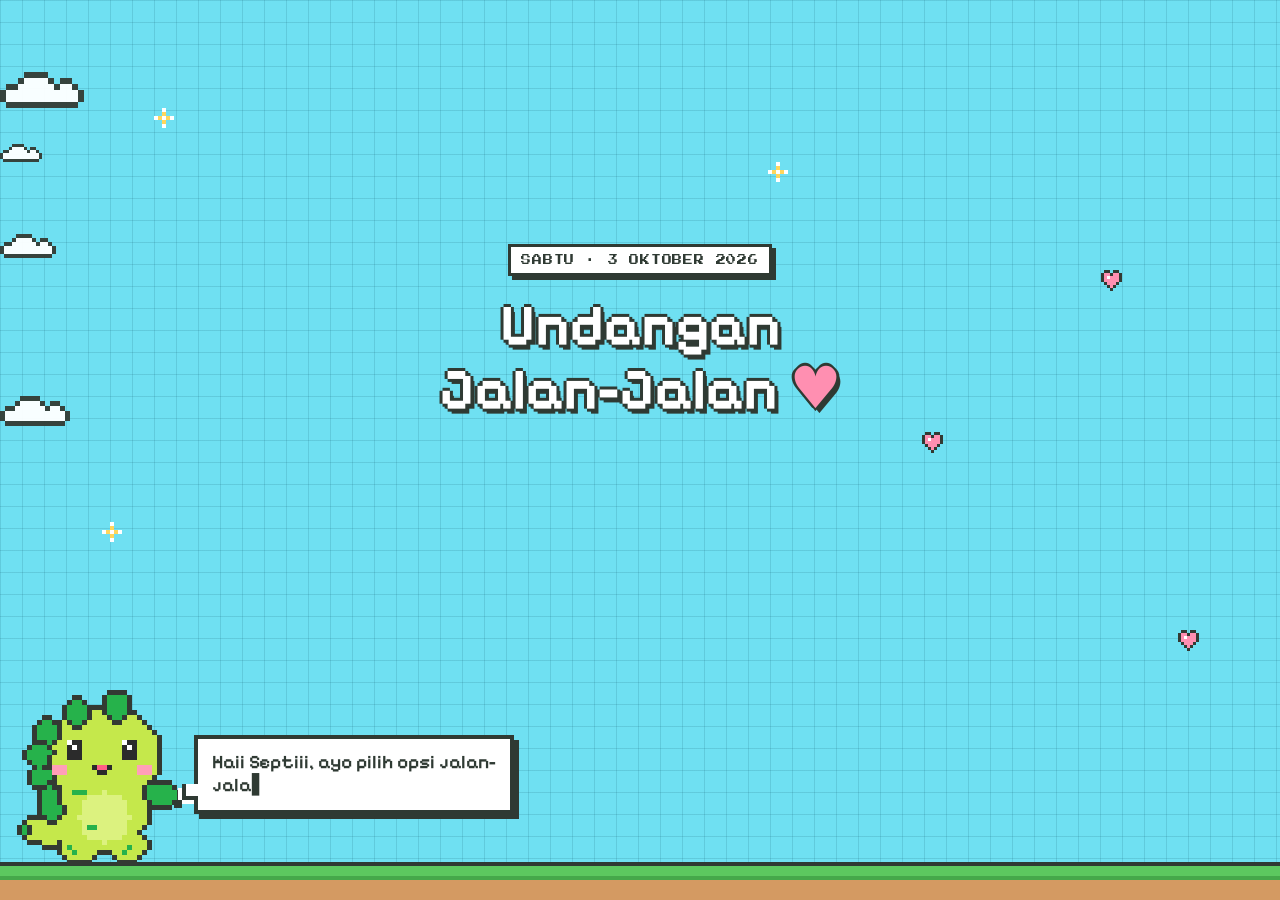
==== commit b2ac8a5a: "Perbaiki layout undangan: dino tidak menutupi tombol, gerak ke tengah halus Co-Authored-By: Claude O" ====
--- a/undangan-septi/index.html
+++ b/undangan-septi/index.html
@@ -1,4 +1,4 @@
-<!doctype html><html lang="id"><head><meta charset="utf-8"><meta name="viewport" content="width=device-width,initial-scale=1,viewport-fit=cover"></head><body style="margin:0">
+<!doctype html><html lang="id"><head><meta charset="utf-8"><meta name="viewport" content="width=device-width,initial-scale=1,viewport-fit=cover"><meta property="og:title" content="Undangan Jalan-Jalan untuk Septi"><meta property="og:description" content="Pilih jam jemput dan kegiatan kita tanggal 3 Oktober ♥"></head><body style="margin:0">
 <title>Undangan Jalan-Jalan Septi</title>
 <link rel="preconnect" href="https://fonts.googleapis.com">
 <link rel="preconnect" href="https://fonts.gstatic.com" crossorigin>
@@ -21,6 +21,7 @@
   }
   html, body { height: 100%; }
   body {
+    --dw: 170px; --dh: 200px;
     background-color: var(--sky);
     background-image:
       linear-gradient(var(--grid) 1px, transparent 1px),
@@ -29,11 +30,12 @@
     color: var(--ink);
     font-family: "Pixelify Sans", ui-rounded, "Trebuchet MS", system-ui, sans-serif;
     font-size: 18px;
-    overflow-x: hidden;
+    overflow: hidden;
   }
   .app {
     position: relative;
-    min-height: 100%;
+    height: 100%;
+    height: 100dvh;
     display: flex;
     flex-direction: column;
   }
@@ -43,22 +45,32 @@
   .sparkle { position: absolute; image-rendering: pixelated; animation: twinkle 2.4s ease-in-out infinite; }
   @keyframes twinkle { 0%, 100% { opacity: .25; transform: scale(.8); } 50% { opacity: 1; transform: scale(1.1); } }
 
-  .ground {
-    position: fixed; left: 0; right: 0; bottom: 0; height: 34px;
-    background:
-      linear-gradient(var(--grass) 0 10px, #45a84a 10px 14px, var(--dirt) 14px);
-    border-top: 4px solid var(--ink);
-    padding-bottom: env(safe-area-inset-bottom, 0px);
-  }
-
   main {
     position: relative;
     z-index: 2;
-    flex: 1;
-    display: grid;
-    place-items: center;
+    flex: 1 1 auto;
+    min-height: 0;
+    overflow-y: auto;
+    display: flex;
+    flex-direction: column;
     padding-inline: 16px;
-    padding-block: 28px 290px;
+    padding-block: 20px 14px;
+  }
+  main > .panel { margin-block: auto; margin-inline: auto; }
+
+  .stage {
+    position: relative;
+    z-index: 3;
+    flex: none;
+    height: calc(var(--dh) + 40px);
+    transition: height .5s cubic-bezier(.4, 0, .2, 1);
+  }
+  .stage.center { height: calc(var(--dh) + 160px); }
+  .ground {
+    position: absolute; left: 0; right: 0; bottom: 0;
+    height: calc(34px + env(safe-area-inset-bottom, 0px));
+    background: linear-gradient(var(--grass) 0 10px, #45a84a 10px 14px, var(--dirt) 14px);
+    border-top: 4px solid var(--ink);
   }
   .panel { width: 100%; max-width: 620px; display: grid; gap: 18px; justify-items: center; text-align: center; }
   .eyebrow {
@@ -139,17 +151,19 @@
   .place { color: var(--leaf-dark); font-weight: 600; }
 
   .row-actions { display: flex; flex-wrap: wrap; gap: 16px; justify-content: center; }
+  .row-actions.pair { flex-wrap: nowrap; width: 100%; max-width: 520px; gap: 12px; }
+  .row-actions.pair .btn { flex: 1 1 0; font-size: 20px; padding: 12px 10px; }
   .note { font-size: 15px; margin: 0; max-width: 46ch; }
 
   /* ---- Dino & balon ---- */
   .dino-zone {
-    position: fixed; z-index: 3;
-    left: 12px; bottom: 30px;
-    transition: left 1.6s steps(16), transform 1.6s steps(16);
-    padding-bottom: env(safe-area-inset-bottom, 0px);
-  }
-  .dino-zone.center { left: 50%; transform: translateX(-50%); }
-  #dino { display: block; image-rendering: pixelated; width: 170px; height: 200px; }
+    position: absolute;
+    left: 12px; bottom: calc(30px + env(safe-area-inset-bottom, 0px));
+    transform: translateX(0);
+    transition: transform 2.2s cubic-bezier(.45, .05, .25, 1);
+    will-change: transform;
+  }
+  #dino { display: block; image-rendering: pixelated; width: var(--dw); height: var(--dh); }
   .qmark {
     position: absolute; left: 0; top: -14px;
     font-family: "Press Start 2P", monospace; font-size: 26px; color: var(--paper);
@@ -159,8 +173,8 @@
   @keyframes hop { 50% { transform: translateY(-6px) rotate(8deg); } }
   .bubble {
     box-sizing: border-box;
-    position: absolute; left: 148px; bottom: 150px;
-    width: max-content; max-width: min(300px, calc(100vw - 180px));
+    position: absolute; left: calc(var(--dw) + 12px); bottom: calc(var(--dh) * .28);
+    width: max-content; max-width: min(320px, calc(100vw - var(--dw) - 48px));
     background: var(--paper);
     border: 4px solid var(--ink);
     box-shadow: 5px 5px 0 var(--ink);
@@ -168,6 +182,7 @@
     font-size: 19px; font-weight: 600; line-height: 1.25;
     animation: pop .25s steps(3);
   }
+  .bubble:empty { display: none; }
   .bubble::before {
     content: ""; position: absolute; left: -16px; bottom: 10px;
     width: 12px; height: 12px; background: var(--paper);
@@ -178,7 +193,7 @@
     content: ""; position: absolute; left: -24px; bottom: 2px; width: 8px; height: 8px;
     background: var(--ink);
   }
-  .dino-zone.center .bubble { left: 50%; transform: translateX(-50%); bottom: 206px; max-width: min(320px, calc(100vw - 32px)); }
+  .dino-zone.center .bubble { left: 50%; transform: translateX(-50%); bottom: calc(var(--dh) + 14px); max-width: min(340px, calc(100vw - 32px)); }
   .dino-zone.center .bubble::before, .dino-zone.center .bubble::after { display: none; }
   @keyframes pop { from { transform: scale(.6); } to { transform: scale(1); } }
   .dino-zone.center .bubble { animation: none; }
@@ -217,23 +232,35 @@
   .sheet .btn { font-size: 18px; padding: 10px 16px; min-height: 48px; }
   .link-btn { background: none; border: 0; font: inherit; font-size: 15px; text-decoration: underline; color: var(--ink); cursor: pointer; }
   @media (max-width: 520px) {
-    body { font-size: 17px; }
-    #dino { width: 136px; height: 160px; }
+    body { font-size: 17px; --dw: 119px; --dh: 140px; }
     .qmark { font-size: 20px; }
-    .side-card { width: 112px; padding: 8px 6px; bottom: 12px; }
+    .side-card { width: 112px; padding: 8px 6px; bottom: 8px; }
     .side-card.left { right: calc(100% + 6px); }
     .side-card.right { left: calc(100% + 6px); }
     .side-card .big { font-size: 28px; }
     .side-card .nm { font-size: 16px; }
     .side-card .lbl { font-size: 7px; }
-    .bubble { left: 120px; bottom: 118px; font-size: 17px; max-width: calc(100vw - 150px); }
-    .dino-zone.center .bubble { bottom: 166px; }
-    main { padding-block: 22px 240px; }
-    .opt { width: 100%; max-width: 320px; grid-template-columns: 56px 1fr; justify-items: start; text-align: left; align-items: center; column-gap: 12px; padding: 10px 14px; }
-    .opt canvas { width: 56px; height: 56px; grid-row: span 2; }
-    .choices { gap: 14px; }
-    table { font-size: 15px; }
-    td, th { padding: 8px 8px; }
+    .bubble { font-size: 16px; padding: 10px 12px; }
+    .panel { gap: 14px; }
+    h1 { font-size: clamp(30px, 9vw, 44px); }
+    .btn.big { font-size: 24px; padding: 12px 32px; }
+    .choices { gap: 12px; }
+    .choices.times { flex-wrap: nowrap; }
+    .time-btn { min-width: 0; flex: 1 1 0; max-width: 170px; padding: 10px 8px; }
+    .time-btn .t { font-size: 32px; }
+    .time-btn .s { font-size: 14px; }
+    .opt { width: 100%; max-width: 340px; grid-template-columns: 44px 1fr; justify-items: start; text-align: left; align-items: center; column-gap: 12px; padding: 8px 12px; min-height: 0; }
+    .opt canvas { width: 44px; height: 44px; grid-row: span 2; }
+    .opt .n { font-size: 19px; }
+    .opt .s { font-size: 13px; }
+    .schedule-head { padding: 8px 10px; }
+    .schedule-head b { font-size: 18px; }
+    .schedule-head span { font-size: 7px; }
+    table { font-size: 13.5px; line-height: 1.25; }
+    th { font-size: 7px; padding: 7px 6px; }
+    td { padding: 6px 6px; }
+    td.time { font-size: 12.5px; }
+    .row-actions.pair .btn { font-size: 15px; padding: 10px 6px; min-height: 50px; }
   }
   @media (prefers-reduced-motion: reduce) {
     .cloud, .sparkle, .qmark { animation: none; }
@@ -243,15 +270,17 @@
 
 <div class="app">
   <div class="deco" id="deco" aria-hidden="true"></div>
-  <div class="ground" aria-hidden="true"></div>
-
-  <main>
+
+  <main id="content">
     <div class="panel" id="panel" aria-live="polite"></div>
   </main>
 
-  <div class="dino-zone" id="dinoZone">
-    <div class="bubble" id="bubble" role="status"></div>
-    <canvas id="dino" width="34" height="40" aria-label="Dino hijau kecil yang lucu"></canvas>
+  <div class="stage" id="stage">
+    <div class="ground" aria-hidden="true"></div>
+    <div class="dino-zone" id="dinoZone">
+      <div class="bubble" id="bubble" role="status"></div>
+      <canvas id="dino" width="34" height="40" aria-label="Dino hijau kecil yang lucu"></canvas>
+    </div>
   </div>
 </div>
 
@@ -367,7 +396,8 @@
     if (dino.blink > 0) dino.blink -= dt;
     const beat = Math.floor(dino.t / 0.32) % 2;
     let arm = "down", bounce = 0;
-    if (dino.anim === "wave") { arm = beat ? "waveA" : "waveB"; bounce = reduce ? 0 : (Math.floor(dino.t / 0.64) % 2); }
+    if (dino.anim === "walk") { const st = Math.floor(dino.t / 0.16) % 2; arm = st ? "waveA" : "down"; bounce = reduce ? 0 : st; }
+    else if (dino.anim === "wave") { arm = beat ? "waveA" : "waveB"; bounce = reduce ? 0 : (Math.floor(dino.t / 0.64) % 2); }
     else if (dino.anim === "cheer") { arm = beat ? "upA" : "upB"; bounce = reduce ? 0 : (beat ? 2 : 0); }
     else { bounce = reduce ? 0 : (Math.floor(dino.t / 0.55) % 2); arm = (Math.floor(dino.t / 2.2) % 3 === 2) ? (beat ? "waveA" : "down") : "down"; }
     drawDino(dctx, arm, dino.mood, bounce, dino.mood === "normal" && dino.blink > 0);
@@ -462,6 +492,19 @@
   // ===================== BALON DIALOG =====================
   const bubble = document.getElementById("bubble");
   const zone = document.getElementById("dinoZone");
+  const stage = document.getElementById("stage");
+  function uncenter() {
+    zone.classList.remove("center"); stage.classList.remove("center");
+    zone.style.transition = "none"; zone.style.transform = "translateX(0)";
+    void zone.offsetWidth; zone.style.transition = "";
+    zone.querySelectorAll(".side-card").forEach((n) => n.remove());
+  }
+  function centerOffset() { return Math.max(0, stage.clientWidth / 2 - zone.offsetWidth / 2 - 12); }
+  window.addEventListener("resize", () => {
+    if (!zone.classList.contains("center")) return;
+    zone.style.transition = "none"; zone.style.transform = `translateX(${centerOffset()}px)`;
+    void zone.offsetWidth; zone.style.transition = "";
+  });
   let typeTimer = null, qmark = null;
   function say(text, done) {
     clearInterval(typeTimer);
@@ -489,7 +532,7 @@
   function clear() { panel.innerHTML = ""; }
 
   function page0() {
-    clear(); zone.classList.remove("center");
+    clear(); uncenter();
     mood("normal", "wave");
     panel.append(el('<div class="eyebrow fade-in">SABTU · 3 OKTOBER 2026</div>'));
     panel.append(el('<h1 class="fade-in">Undangan Jalan-Jalan <span class="heart">♥</span></h1>'));
@@ -501,9 +544,9 @@
   }
 
   function page1() {
-    clear(); mood("confused");
+    clear(); uncenter(); mood("confused");
     panel.append(el('<div class="eyebrow fade-in">PILIHAN 1 DARI 2</div>'));
-    const wrap = el('<div class="choices fade-in"></div>');
+    const wrap = el('<div class="choices times fade-in"></div>');
     [["08.00", "Pagi-pagi ☀"], ["09.00", "Santai dulu ☁"]].forEach(([t, s]) => {
       const b = el(`<button class="btn time-btn" type="button"><span class="t">${t}</span><span class="s">${s}</span></button>`);
       b.addEventListener("click", () => {
@@ -523,7 +566,7 @@
   }
 
   function page2() {
-    clear(); zone.classList.remove("center"); mood("confused");
+    clear(); uncenter(); mood("confused");
     panel.append(el('<div class="eyebrow fade-in">PILIHAN 2 DARI 2</div>'));
     const wrap = el('<div class="choices fade-in"></div>');
     Object.entries(PLANS).forEach(([key, p]) => {
@@ -563,8 +606,8 @@
           <tbody>${rows}</tbody>
         </table></div>
       </section>`);
-    const actions = el('<div class="row-actions fade-in"></div>');
-    const yes = el('<button class="btn primary big" type="button">Setuju ♥</button>');
+    const actions = el('<div class="row-actions pair fade-in"></div>');
+    const yes = el('<button class="btn primary" type="button">Setuju ♥</button>');
     const other = el('<button class="btn pink" type="button">Mau liat yang lain dulu</button>');
     yes.addEventListener("click", finale);
     other.addEventListener("click", page2);
@@ -577,12 +620,19 @@
 
   function finale() {
     clear();
-    mood("happy", "cheer");
-    zone.classList.add("center");
+    clearInterval(typeTimer);
     bubble.textContent = "";
     zone.querySelectorAll(".side-card").forEach((n) => n.remove());
     const p = PLANS[state.plan];
-    setTimeout(() => {
+    mood("happy", "walk");
+    stage.classList.add("center");
+    zone.classList.add("center");
+    zone.style.transform = `translateX(${centerOffset()}px)`;
+    let arrived = false;
+    const arrive = () => {
+      if (arrived) return; arrived = true;
+      zone.removeEventListener("transitionend", onEnd);
+      mood("happy", "cheer");
       burstHearts();
       const left = el(`<div class="side-card left"><span class="lbl">DIJEMPUT</span><span class="big">${state.pickup}</span><span class="nm">WIB</span></div>`);
       const right = el(`<div class="side-card right"><span class="lbl">KEGIATAN</span><span class="nm">${p.name}</span></div>`);
@@ -594,10 +644,13 @@
         send.addEventListener("click", () => sendToJuli(send));
         panel.append(send);
         const redo = el('<button class="link-btn fade-in" type="button">Ubah pilihan</button>');
-        redo.addEventListener("click", () => { zone.querySelectorAll(".side-card").forEach((n) => n.remove()); page1(); });
+        redo.addEventListener("click", page1);
         panel.append(redo);
       });
-    }, reduce ? 0 : 1700);
+    };
+    const onEnd = (e) => { if (e.target === zone && e.propertyName === "transform") arrive(); };
+    zone.addEventListener("transitionend", onEnd);
+    setTimeout(arrive, reduce ? 0 : 2400);
   }
 
   function wrapText(ctx, text, maxW) {
